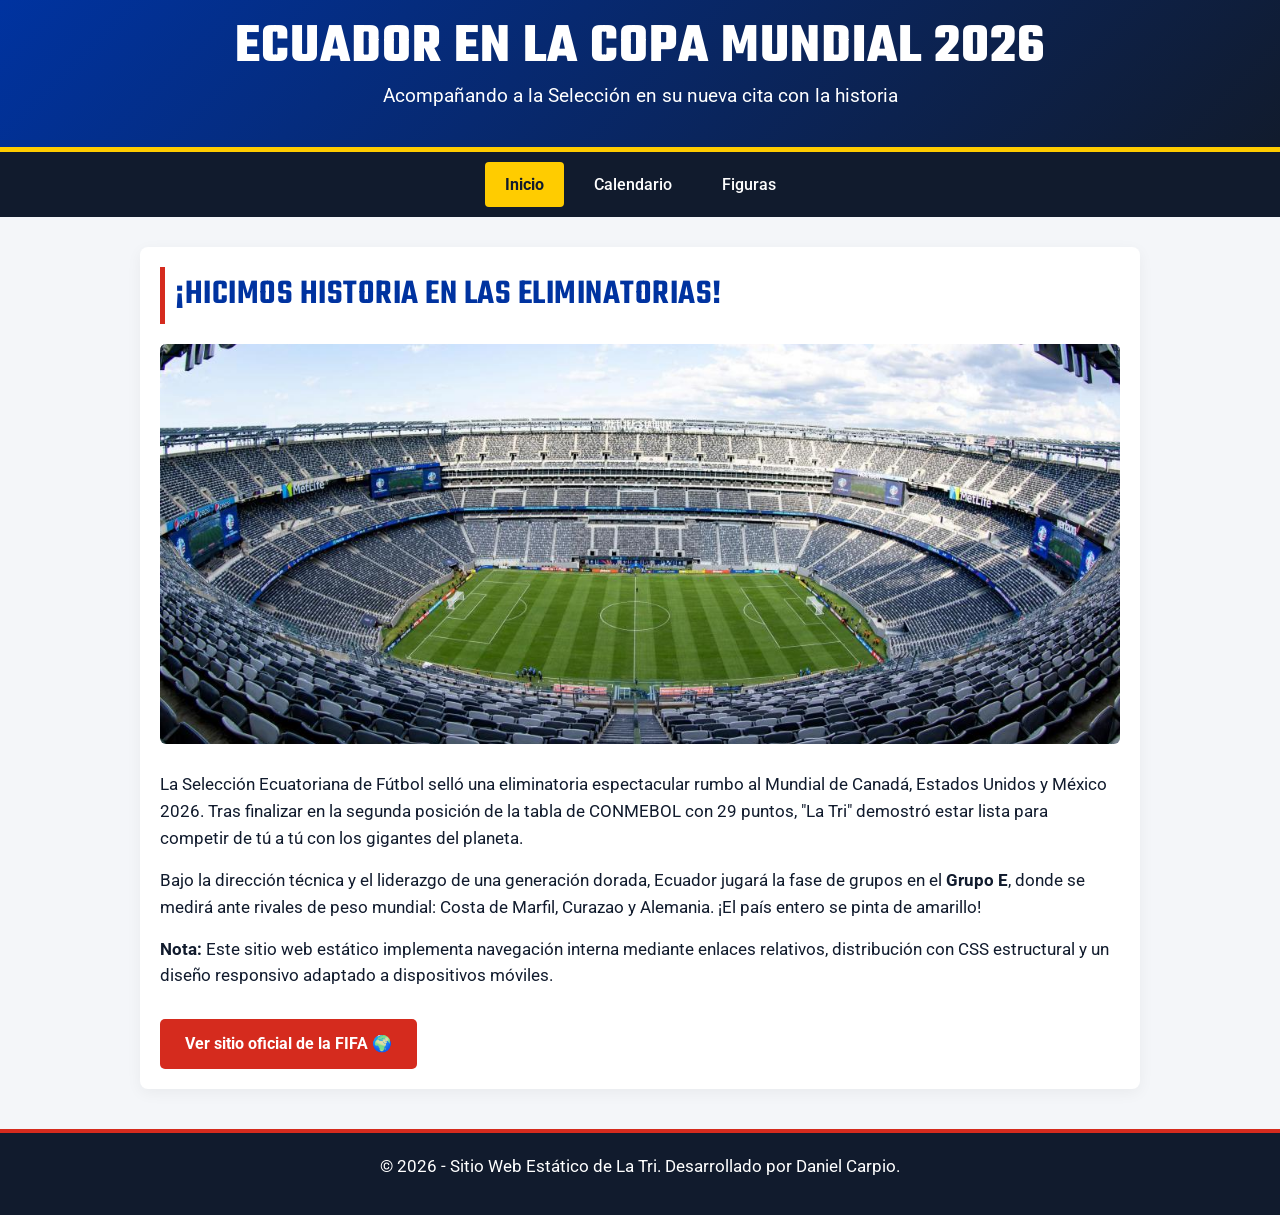
==== mundial_26/index.html @ 3971eca1 "Add files via upload" ====
<!DOCTYPE html>
<html lang="es">
<head>
    <meta charset="UTF-8">
    <meta name="viewport" content="width=device-width, initial-scale=1.0">
    <title>La Tri - Mundial Norteamérica 2026</title>
    
    <link rel="preconnect" href="https://fonts.googleapis.com">
    <link rel="preconnect" href="https://fonts.gstatic.com" crossorigin>
    <link href="https://fonts.googleapis.com/css2?family=Roboto:wght@400;500&family=Teko:wght@600;700&display=swap" rel="stylesheet">

    <link rel="icon" href="img/logo.png" type="image/jpeg">
    <link rel="stylesheet" href="estilos.css">
</head>
<body>

    <header>
        <h1>Ecuador en la Copa Mundial 2026</h1>
        <p>Acompañando a la Selección en su nueva cita con la historia</p>
    </header>

    <nav>
        <a href="index.html" class="activo">Inicio</a>
        <a href="calendario.html">Calendario</a>
        <a href="figuras.html">Figuras</a>
    </nav>

    <main>
        <h2>¡Hicimos Historia en las Eliminatorias!</h2>
        <img src="img/estadio.jpeg" alt="Estadio de Fútbol lleno" class="hero-image">
        
        <p>La Selección Ecuatoriana de Fútbol selló una eliminatoria espectacular rumbo al Mundial de Canadá, Estados Unidos y México 2026. Tras finalizar en la segunda posición de la tabla de CONMEBOL con 29 puntos, "La Tri" demostró estar lista para competir de tú a tú con los gigantes del planeta.</p>
        
        <p>Bajo la dirección técnica y el liderazgo de una generación dorada, Ecuador jugará la fase de grupos en el <strong>Grupo E</strong>, donde se medirá ante rivales de peso mundial: Costa de Marfil, Curazao y Alemania. ¡El país entero se pinta de amarillo!</p>

        <blockquote>
            <p><strong>Nota:</strong> Este sitio web estático implementa navegación interna mediante enlaces relativos, distribución con CSS estructural y un diseño responsivo adaptado a dispositivos móviles.</p>
        </blockquote>

        <a href="https://www.fifa.com/es/tournaments/mens/worldcup/canadamexicousa2026" target="_blank" class="btn-externo">Ver sitio oficial de la FIFA 🌍</a>
    </main>

    <footer>
        <p>© 2026 - Sitio Web Estático de La Tri. Desarrollado por Daniel Carpio.</p>
    </footer>

</body>
</html>
---- mundial_26/estilos.css ----
/* Paleta de Colores Ecuador 2026 */
:root {
    --amarillo: #FFCC00;
    --azul: #0033A0;
    --rojo: #D52B1E;
    --oscuro: #111b2d;
    --blanco: #ffffff;
    --gris-claro: #f4f6f9;
}

* {
    margin: 0;
    padding: 0;
    box-sizing: border-box;
}

body {
    background-color: var(--gris-claro);
    color: var(--oscuro);
    line-height: 1.6;
    /* Aplicamos Roboto como fuente base para todo el texto */
    font-family: 'Roboto', sans-serif;
    font-size: 16px;
}

/* Encabezado Principal */
header {
    background: linear-gradient(135deg, var(--azul), var(--oscuro));
    color: var(--blanco);
    padding: 20px 0;
    border-bottom: 5px solid var(--amarillo);
    text-align: center;
}

header h1 {
    /* Estilo deportivo con Teko */
    font-family: 'Teko', sans-serif;
    font-size: 3.5rem; /* Subimos un poco el tamaño porque Teko es más compacta */
    font-weight: 700;
    margin-bottom: 5px;
    text-transform: uppercase;
    letter-spacing: 1px;
    line-height: 1;
}

header p {
    font-size: 1.2rem;
    font-weight: 400;
}

/* Navegación */
nav {
    background-color: var(--oscuro);
    display: flex;
    justify-content: center;
    padding: 10px 0;
}

nav a {
    color: var(--blanco);
    text-decoration: none;
    padding: 10px 20px;
    margin: 0 5px;
    font-weight: 500;
    border-radius: 4px;
    transition: background 0.3s ease;
}

nav a:hover, nav a.activo {
    background-color: var(--amarillo);
    color: var(--oscuro);
    font-weight: bold;
}

/* Contenedor Principal */
main {
    max-width: 1000px;
    margin: 30px auto;
    padding: 20px;
    background-color: var(--blanco);
    border-radius: 8px;
    box-shadow: 0 4px 15px rgba(0,0,0,0.05);
}

h2 {
    /* Estilo deportivo con Teko */
    font-family: 'Teko', sans-serif;
    color: var(--azul);
    border-left: 5px solid var(--rojo);
    padding-left: 10px;
    margin-bottom: 20px;
    font-size: 2.2rem;
    font-weight: 600;
    text-transform: uppercase;
    letter-spacing: 0.5px;
}

h3 {
    /* Estilo deportivo con Teko para títulos de tarjetas */
    font-family: 'Teko', sans-serif;
    color: var(--oscuro);
    font-size: 1.8rem;
    font-weight: 600;
    text-transform: uppercase;
    margin-bottom: 10px;
}

p {
    margin-bottom: 15px;
    font-size: 1.05rem;
}

/* Estilos Multimedia y Tarjetas */
.hero-image {
    width: 100%;
    max-height: 400px;
    object-fit: cover;
    border-radius: 6px;
    margin-bottom: 20px;
}

.multimedia-container {
    display: flex;
    flex-wrap: wrap;
    gap: 20px;
    justify-content: center;
    margin-top: 20px;
}

.media-box {
    flex: 1;
    min-width: 300px;
    background: var(--gris-claro);
    padding: 15px;
    border-radius: 6px;
    text-align: center;
}

/* Estilo corregido para las imágenes dentro de las tarjetas de jugadores */
.media-box img {
    width: 100%;
    height: 180px;
    /* Ajusta la imagen entera sin recortarla */
    object-fit: contain; 
    border-radius: 4px;
    margin-bottom: 12px;
}

video, audio {
    width: 100%;
    margin-top: 10px;
    border-radius: 4px;
}

/* Tablas de Posiciones / Calendario */
table {
    width: 100%;
    border-collapse: collapse;
    margin: 20px 0;
}

th, td {
    padding: 12px;
    text-align: left;
    border-bottom: 1px solid #ddd;
}

th {
    font-family: 'Teko', sans-serif;
    font-size: 1.4rem;
    font-weight: 600;
    text-transform: uppercase;
    background-color: var(--azul);
    color: var(--blanco);
    letter-spacing: 0.5px;
}

tr:hover {
    background-color: #f1f1f1;
}

/* Enlaces Externos */
.btn-externo {
    display: inline-block;
    background-color: var(--rojo);
    color: var(--blanco);
    padding: 12px 25px;
    text-decoration: none;
    font-weight: bold;
    border-radius: 5px;
    margin-top: 15px;
    transition: transform 0.2s;
}

.btn-externo:hover {
    transform: scale(1.05);
    background-color: #b32015;
}

/* Pie de Página */
footer {
    text-align: center;
    padding: 20px;
    background-color: var(--oscuro);
    color: var(--blanco);
    margin-top: 40px;
    font-size: 0.9rem;
    border-top: 4px solid var(--rojo);
}
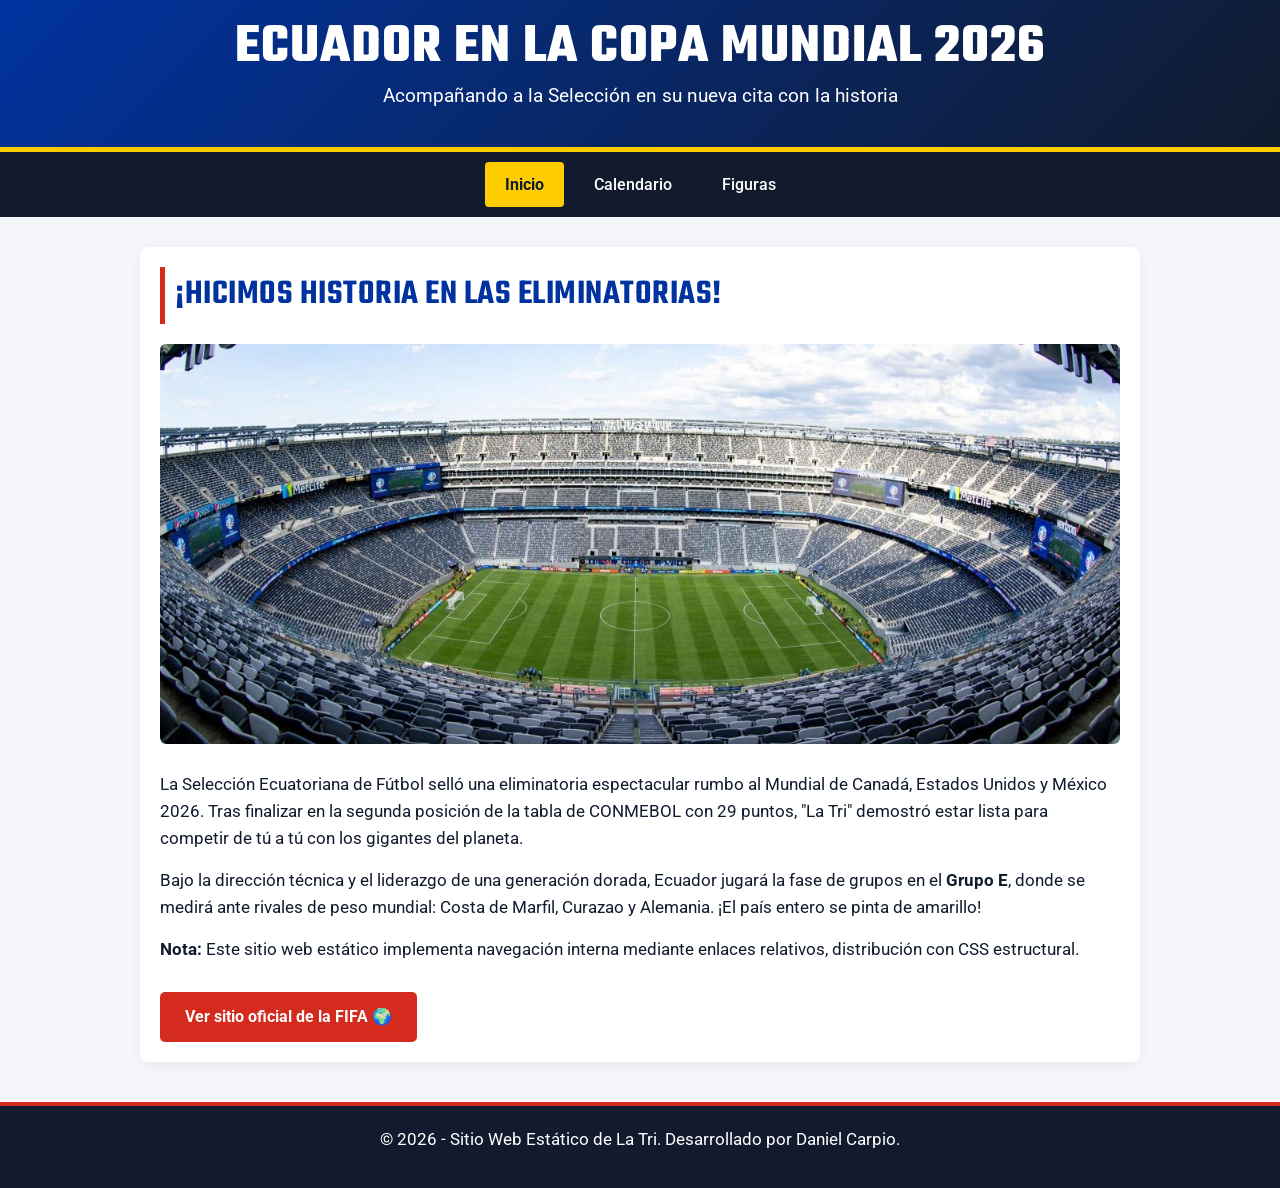
==== commit a63bc2f5: "index.html" ====
--- a/mundial_26/index.html
+++ b/mundial_26/index.html
@@ -34,7 +34,7 @@
         <p>Bajo la dirección técnica y el liderazgo de una generación dorada, Ecuador jugará la fase de grupos en el <strong>Grupo E</strong>, donde se medirá ante rivales de peso mundial: Costa de Marfil, Curazao y Alemania. ¡El país entero se pinta de amarillo!</p>
 
         <blockquote>
-            <p><strong>Nota:</strong> Este sitio web estático implementa navegación interna mediante enlaces relativos, distribución con CSS estructural y un diseño responsivo adaptado a dispositivos móviles.</p>
+            <p><strong>Nota:</strong> Este sitio web estático implementa navegación interna mediante enlaces relativos, distribución con CSS estructural.</p>
         </blockquote>
 
         <a href="https://www.fifa.com/es/tournaments/mens/worldcup/canadamexicousa2026" target="_blank" class="btn-externo">Ver sitio oficial de la FIFA 🌍</a>
@@ -45,4 +45,4 @@
     </footer>
 
 </body>
-</html>+</html>
